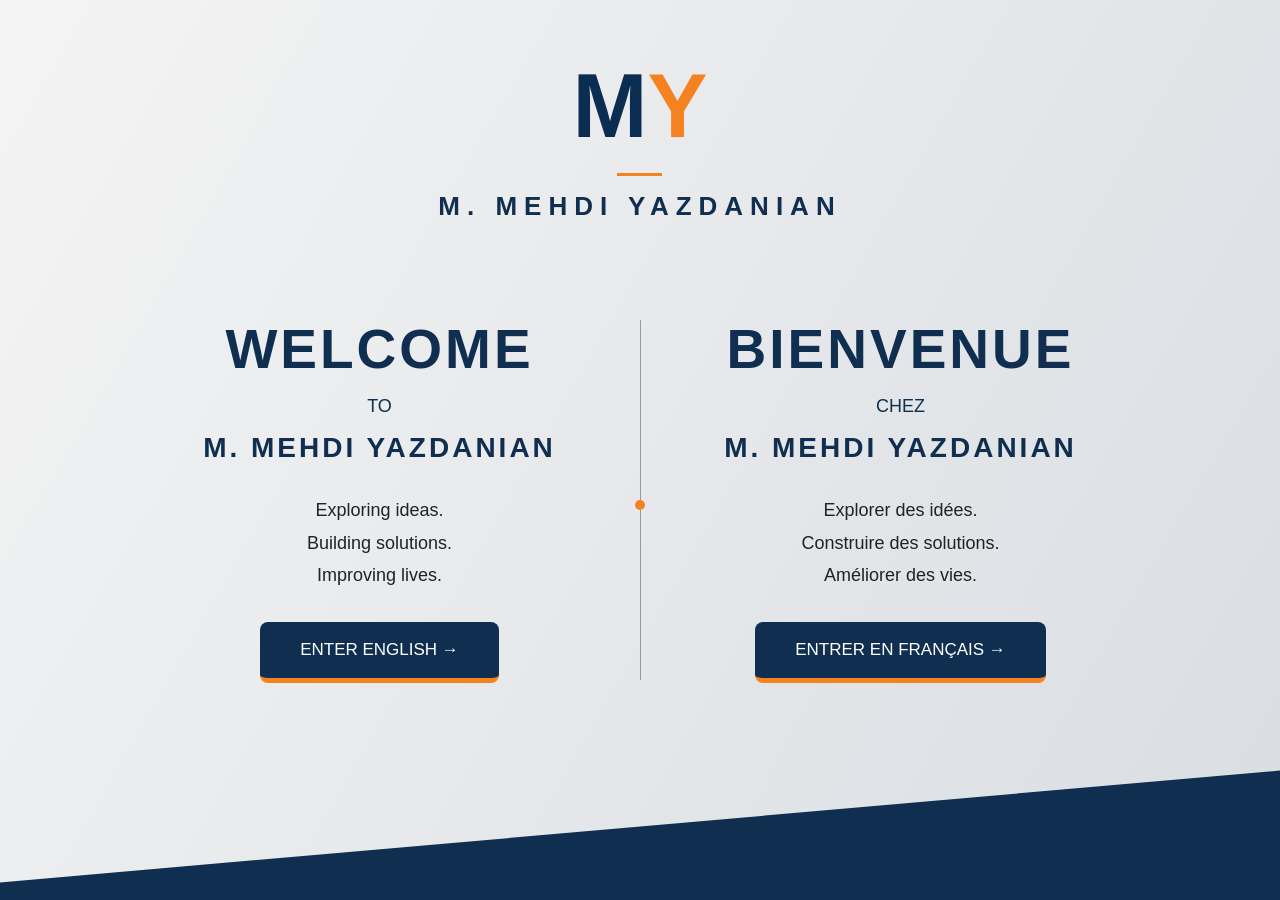
==== index.html @ 9c18f9da "Update index.html" ====
<!DOCTYPE html>
<html lang="en">

<head>

<meta charset="UTF-8">
<meta name="viewport" content="width=device-width, initial-scale=1.0">

<title>M. Mehdi Yazdanian | AI & Data Science</title>

<link rel="stylesheet" href="style.css">

</head>


<body>


<section class="cover">


    <!-- Background portrait -->
    <div class="portrait"></div>


    <!-- Logo -->
    <div class="logo">

        <span class="blue">M</span><span class="orange">Y</span>

        <div class="line"></div>

        <h1>M. MEHDI YAZDANIAN</h1>

    </div>



    <!-- Main content -->

    <div class="language-container">



        <!-- English -->

        <div class="language-box">


            <h2>
                WELCOME
            </h2>


            <div class="small-line">
                TO
            </div>


            <h3>
                M. MEHDI YAZDANIAN
            </h3>


            <p>
                Exploring ideas.<br>
                Building solutions.<br>
                Improving lives.
            </p>


            <a href="en/home.html">

                ENTER ENGLISH →

            </a>


        </div>




        <!-- Divider -->

        <div class="divider"></div>





        <!-- French -->

        <div class="language-box">


            <h2>
                BIENVENUE
            </h2>


            <div class="small-line">
                CHEZ
            </div>


            <h3>
                M. MEHDI YAZDANIAN
            </h3>


            <p>
                Explorer des idées.<br>
                Construire des solutions.<br>
                Améliorer des vies.
            </p>



            <a href="fr/home.html">

                ENTRER EN FRANÇAIS →

            </a>



        </div>



    </div>



    <!-- Bottom shape -->

    <div class="bottom-shape"></div>



</section>



</body>

</html>
---- style.css ----
* {

margin:0;
padding:0;
box-sizing:border-box;

}



body {

font-family:
"Segoe UI",
Arial,
sans-serif;

background:#eeeeee;

}



.cover {


height:100vh;

position:relative;

overflow:hidden;

display:flex;

justify-content:center;

align-items:center;


background:

linear-gradient(

120deg,

#f4f4f4,

#d9dde2

);


}



/* Portrait shadow */


.portrait {


position:absolute;


left:0;

bottom:0;


width:600px;

height:850px;


background-image:

url("images/profile.jpg");


background-size:cover;


background-position:center;


opacity:0.12;


filter:

grayscale(100%);


}




/* Logo */


.logo {


position:absolute;


top:55px;


text-align:center;


}


.logo span {


font-size:90px;

font-weight:900;


}


.blue {


color:#0b2d52;

}



.orange {


color:#f58220;

}



.line {


width:45px;

height:3px;

background:#f58220;

margin:15px auto;


}



.logo h1 {


font-size:26px;

letter-spacing:7px;

color:#102f50;


}





/* Languages */


.language-container {


display:flex;


align-items:center;


justify-content:center;


gap:70px;


margin-top:100px;


z-index:2;


}





.language-box {


width:380px;

text-align:center;


}



.language-box h2 {


font-size:55px;

letter-spacing:3px;


color:#102f50;


}



.small-line {


margin:15px;

color:#102f50;


font-size:18px;


}



.language-box h3 {


font-size:28px;


letter-spacing:3px;


color:#102f50;


}



.language-box p {


margin:30px 0;


font-size:18px;


line-height:1.8;


color:#222;


}



.language-box a {


display:inline-block;


padding:18px 40px;


background:#102f50;


color:white;


text-decoration:none;


font-size:17px;


border-radius:8px;


border-bottom:5px solid #f58220;


transition:0.3s;


}



.language-box a:hover {


transform:translateY(-5px);


background:#f58220;


}





/* Middle divider */


.divider {


height:360px;


width:1px;


background:#999;


position:relative;


}



.divider:after {


content:"";


position:absolute;


top:50%;


left:-5px;


width:10px;


height:10px;


background:#f58220;


border-radius:50%;


}






/* Bottom design */


.bottom-shape {


position:absolute;


bottom:-80px;


left:-50px;


width:120%;


height:160px;


background:#102f50;


transform:rotate(-5deg);


}






/* Mobile */


@media(max-width:900px){


.language-container{


flex-direction:column;


gap:20px;


}



.divider{


display:none;


}



.logo h1{


font-size:18px;


}



.language-box{


width:90%;


}



.language-box h2{


font-size:40px;


}



.portrait{


width:100%;


opacity:0.08;


}


}
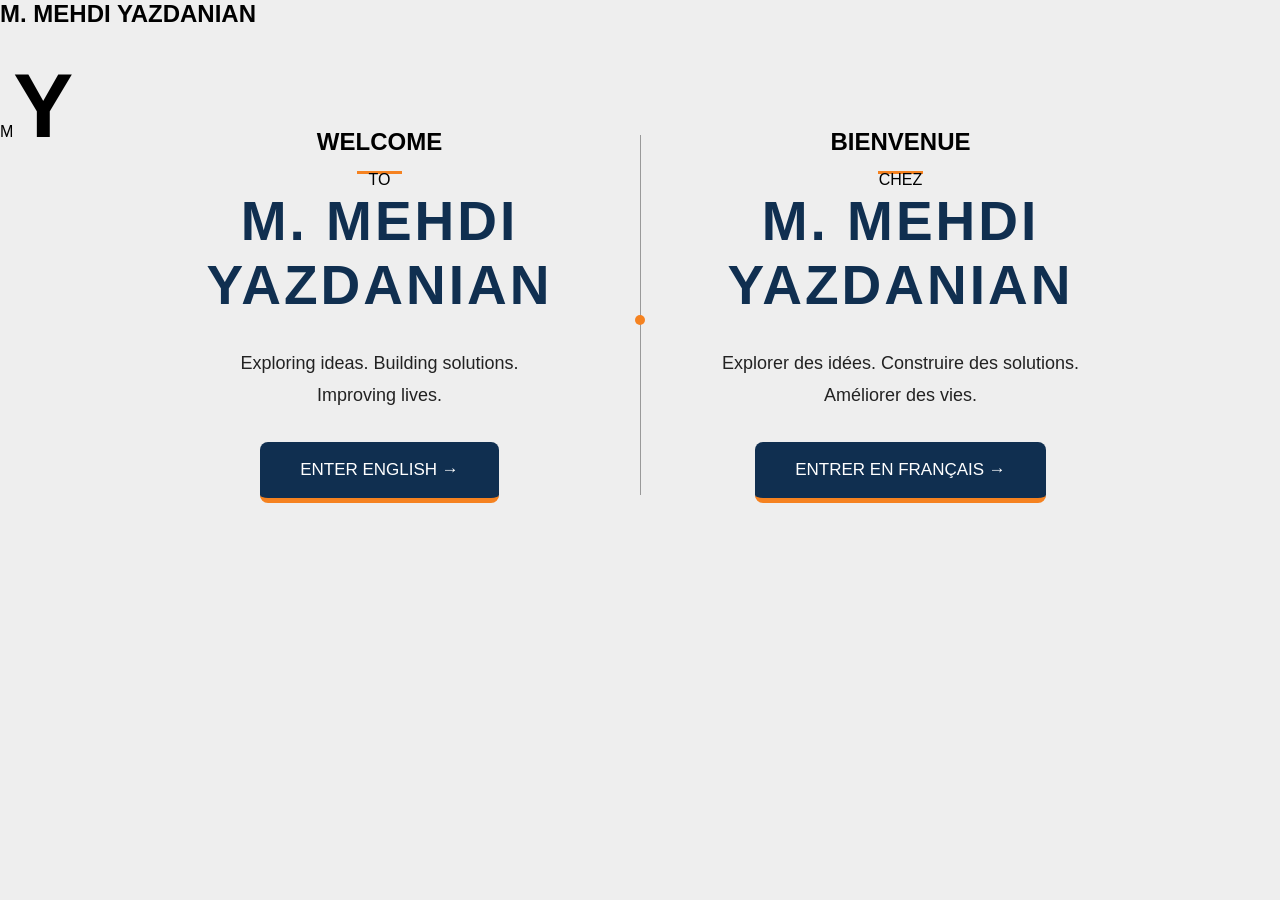
==== commit cca2994e: "Update index.html" ====
--- a/index.html
+++ b/index.html
@@ -2,147 +2,98 @@
 <html lang="en">
 
 <head>
+    <meta charset="UTF-8">
+    <meta name="viewport" content="width=device-width, initial-scale=1.0">
 
-<meta charset="UTF-8">
-<meta name="viewport" content="width=device-width, initial-scale=1.0">
+    <title>M. Mehdi Yazdanian</title>
 
-<title>M. Mehdi Yazdanian | AI & Data Science</title>
-
-<link rel="stylesheet" href="style.css">
-
+    <link rel="stylesheet" href="style.css">
 </head>
 
 
 <body>
 
+<section class="welcome-page">
 
-<section class="cover">
+    <div class="overlay"></div>
 
+    <div class="top-logo">
+        <div class="logo">
+            M<span>Y</span>
+        </div>
 
-    <!-- Background portrait -->
-    <div class="portrait"></div>
-
-
-    <!-- Logo -->
-    <div class="logo">
-
-        <span class="blue">M</span><span class="orange">Y</span>
-
-        <div class="line"></div>
-
-        <h1>M. MEHDI YAZDANIAN</h1>
-
+        <h2>M. MEHDI YAZDANIAN</h2>
     </div>
 
-
-
-    <!-- Main content -->
 
     <div class="language-container">
 
 
-
         <!-- English -->
-
         <div class="language-box">
 
+            <h1>WELCOME</h1>
 
-            <h2>
-                WELCOME
-            </h2>
-
-
-            <div class="small-line">
+            <div class="line">
+                <span></span>
                 TO
+                <span></span>
             </div>
 
 
-            <h3>
-                M. MEHDI YAZDANIAN
-            </h3>
-
+            <h2>M. MEHDI YAZDANIAN</h2>
 
             <p>
-                Exploring ideas.<br>
-                Building solutions.<br>
+                Exploring ideas. Building solutions.<br>
                 Improving lives.
             </p>
 
 
-            <a href="en/home.html">
-
+            <a href="english.html" class="button">
                 ENTER ENGLISH →
-
             </a>
-
 
         </div>
 
 
 
-
-        <!-- Divider -->
-
         <div class="divider"></div>
 
 
 
-
-
         <!-- French -->
-
         <div class="language-box">
 
+            <h1>BIENVENUE</h1>
 
-            <h2>
-                BIENVENUE
-            </h2>
-
-
-            <div class="small-line">
+            <div class="line">
+                <span></span>
                 CHEZ
+                <span></span>
             </div>
 
 
-            <h3>
-                M. MEHDI YAZDANIAN
-            </h3>
+            <h2>M. MEHDI YAZDANIAN</h2>
 
 
             <p>
-                Explorer des idées.<br>
-                Construire des solutions.<br>
+                Explorer des idées. Construire des solutions.<br>
                 Améliorer des vies.
             </p>
 
 
-
-            <a href="fr/home.html">
-
+            <a href="french.html" class="button">
                 ENTRER EN FRANÇAIS →
-
             </a>
 
-
-
         </div>
-
 
 
     </div>
 
 
-
-    <!-- Bottom shape -->
-
-    <div class="bottom-shape"></div>
-
-
-
 </section>
 
 
-
 </body>
-
 </html>
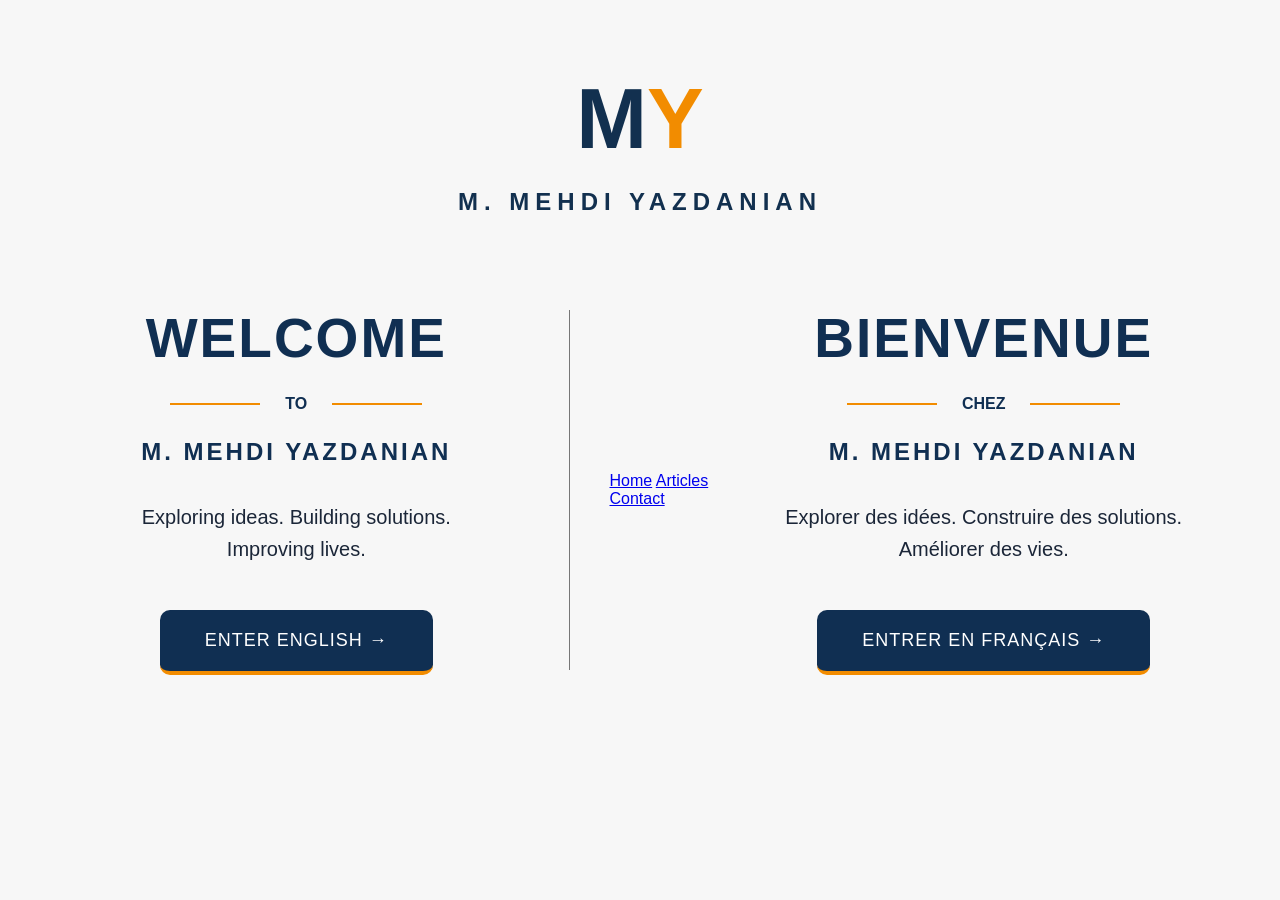
==== commit 46e00336: "Update index.html" ====
--- a/index.html
+++ b/index.html
@@ -59,7 +59,11 @@
 
         <div class="divider"></div>
 
-
+        <nav>
+            <a href="en/home.html">Home</a>
+            <a href="en/articles.html">Articles</a>
+            <a href="en/contact.html">Contact</a>
+        </nav>
 
         <!-- French -->
         <div class="language-box">
--- a/style.css
+++ b/style.css
@@ -1,144 +1,129 @@
 * {
-
-margin:0;
-padding:0;
-box-sizing:border-box;
-
-}
-
+    margin:0;
+    padding:0;
+    box-sizing:border-box;
+    font-family: Arial, Helvetica, sans-serif;
+}
 
 
 body {
-
-font-family:
-"Segoe UI",
-Arial,
-sans-serif;
-
-background:#eeeeee;
-
-}
-
-
-
-.cover {
-
-
-height:100vh;
-
-position:relative;
-
-overflow:hidden;
-
-display:flex;
-
-justify-content:center;
-
-align-items:center;
-
-
-background:
-
-linear-gradient(
-
-120deg,
-
-#f4f4f4,
-
-#d9dde2
-
-);
-
-
-}
-
-
-
-/* Portrait shadow */
-
-
-.portrait {
-
-
-position:absolute;
-
-
-left:0;
-
-bottom:0;
-
-
-width:600px;
-
-height:850px;
-
-
-background-image:
-
-url("images/profile.jpg");
-
-
-background-size:cover;
-
-
-background-position:center;
-
-
-opacity:0.12;
-
-
-filter:
-
-grayscale(100%);
-
-
-}
-
-
-
-
-/* Logo */
+    overflow:hidden;
+}
+
+
+.welcome-page {
+
+    height:100vh;
+    width:100%;
+
+    background-image:
+    url("images/profile-shadow.png");
+
+    background-size:cover;
+    background-position:center;
+
+    position:relative;
+
+    display:flex;
+    justify-content:center;
+    align-items:center;
+}
+
+
+
+.overlay {
+
+    position:absolute;
+
+    inset:0;
+
+    background:rgba(245,245,245,0.80);
+
+}
+
+
+
+.top-logo {
+
+    position:absolute;
+
+    top:70px;
+
+    text-align:center;
+
+    z-index:2;
+
+}
+
 
 
 .logo {
 
-
-position:absolute;
-
-
-top:55px;
-
-
-text-align:center;
-
-
-}
+    font-size:85px;
+
+    font-weight:900;
+
+    color:#12304f;
+
+}
+
 
 
 .logo span {
 
-
-font-size:90px;
-
-font-weight:900;
-
-
-}
-
-
-.blue {
-
-
-color:#0b2d52;
-
-}
-
-
-
-.orange {
-
-
-color:#f58220;
+    color:#f28c00;
+
+}
+
+
+
+.top-logo h2 {
+
+    letter-spacing:6px;
+
+    color:#12304f;
+
+    margin-top:20px;
+
+}
+
+
+
+.language-container {
+
+    z-index:2;
+
+    display:flex;
+
+    align-items:center;
+
+    justify-content:center;
+
+    width:90%;
+
+    margin-top:80px;
+
+}
+
+
+
+.language-box {
+
+    width:45%;
+
+    text-align:center;
+
+}
+
+
+
+.language-box h1 {
+
+    font-size:55px;
+
+    color:#102f52;
+
+    letter-spacing:2px;
 
 }
 
@@ -146,73 +131,31 @@
 
 .line {
 
-
-width:45px;
-
-height:3px;
-
-background:#f58220;
-
-margin:15px auto;
-
-
-}
-
-
-
-.logo h1 {
-
-
-font-size:26px;
-
-letter-spacing:7px;
-
-color:#102f50;
-
-
-}
-
-
-
-
-
-/* Languages */
-
-
-.language-container {
-
-
-display:flex;
-
-
-align-items:center;
-
-
-justify-content:center;
-
-
-gap:70px;
-
-
-margin-top:100px;
-
-
-z-index:2;
-
-
-}
-
-
-
-
-
-.language-box {
-
-
-width:380px;
-
-text-align:center;
-
+    display:flex;
+
+    align-items:center;
+
+    justify-content:center;
+
+    gap:25px;
+
+    margin:25px;
+
+    color:#102f52;
+
+    font-weight:bold;
+
+}
+
+
+
+.line span {
+
+    width:90px;
+
+    height:2px;
+
+    background:#f28c00;
 
 }
 
@@ -220,45 +163,9 @@
 
 .language-box h2 {
 
-
-font-size:55px;
-
-letter-spacing:3px;
-
-
-color:#102f50;
-
-
-}
-
-
-
-.small-line {
-
-
-margin:15px;
-
-color:#102f50;
-
-
-font-size:18px;
-
-
-}
-
-
-
-.language-box h3 {
-
-
-font-size:28px;
-
-
-letter-spacing:3px;
-
-
-color:#102f50;
-
+    color:#102f52;
+
+    letter-spacing:3px;
 
 }
 
@@ -266,231 +173,99 @@
 
 .language-box p {
 
-
-margin:30px 0;
-
-
-font-size:18px;
-
-
-line-height:1.8;
-
-
-color:#222;
-
-
-}
-
-
-
-.language-box a {
-
-
-display:inline-block;
-
-
-padding:18px 40px;
-
-
-background:#102f50;
-
-
-color:white;
-
-
-text-decoration:none;
-
-
-font-size:17px;
-
-
-border-radius:8px;
-
-
-border-bottom:5px solid #f58220;
-
-
-transition:0.3s;
-
-
-}
-
-
-
-.language-box a:hover {
-
-
-transform:translateY(-5px);
-
-
-background:#f58220;
-
-
-}
-
-
-
-
-
-/* Middle divider */
+    margin-top:35px;
+
+    font-size:20px;
+
+    line-height:1.6;
+
+    color:#1b2638;
+
+}
+
+
+
+.button {
+
+    display:inline-block;
+
+    margin-top:45px;
+
+    padding:20px 45px;
+
+    background:#102f52;
+
+    color:white;
+
+    text-decoration:none;
+
+    border-radius:10px;
+
+    font-size:18px;
+
+    letter-spacing:1px;
+
+    border-bottom:4px solid #f28c00;
+
+    transition:0.3s;
+
+}
+
+
+
+.button:hover {
+
+    background:#f28c00;
+
+    color:white;
+
+}
+
 
 
 .divider {
 
-
-height:360px;
-
-
-width:1px;
-
-
-background:#999;
-
-
-position:relative;
-
-
-}
-
-
-
-.divider:after {
-
-
-content:"";
-
-
-position:absolute;
-
-
-top:50%;
-
-
-left:-5px;
-
-
-width:10px;
-
-
-height:10px;
-
-
-background:#f58220;
-
-
-border-radius:50%;
-
-
-}
-
-
-
-
-
-
-/* Bottom design */
-
-
-.bottom-shape {
-
-
-position:absolute;
-
-
-bottom:-80px;
-
-
-left:-50px;
-
-
-width:120%;
-
-
-height:160px;
-
-
-background:#102f50;
-
-
-transform:rotate(-5deg);
-
-
-}
-
-
-
+    height:360px;
+
+    width:1px;
+
+    background:#777;
+
+    margin:0 40px;
+
+}
 
 
 
 /* Mobile */
 
-
 @media(max-width:900px){
 
-
 .language-container{
 
-
-flex-direction:column;
-
-
-gap:20px;
-
-
-}
-
+    flex-direction:column;
+
+}
+
+
+.language-box{
+
+    width:90%;
+
+}
 
 
 .divider{
 
-
-display:none;
-
-
-}
-
-
-
-.logo h1{
-
-
-font-size:18px;
-
-
-}
-
-
-
-.language-box{
-
-
-width:90%;
-
-
-}
-
-
-
-.language-box h2{
-
-
-font-size:40px;
-
-
-}
-
-
-
-.portrait{
-
-
-width:100%;
-
-
-opacity:0.08;
-
-
-}
-
-
-}
+    display:none;
+
+}
+
+
+.language-box h1{
+
+    font-size:40px;
+
+}
+
+}
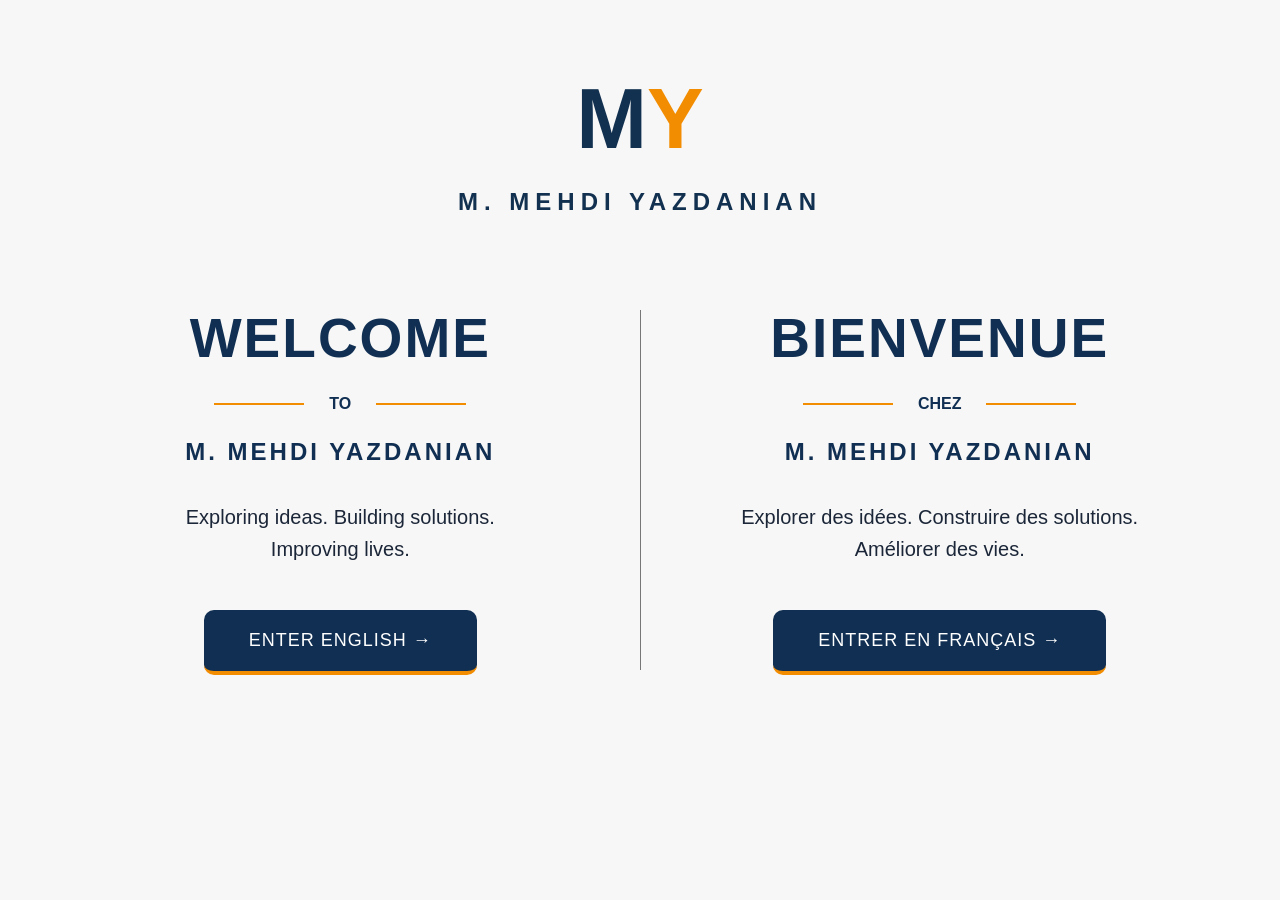
==== commit 4d6271b1: "Update index.html" ====
--- a/index.html
+++ b/index.html
@@ -59,11 +59,7 @@
 
         <div class="divider"></div>
 
-        <nav>
-            <a href="en/home.html">Home</a>
-            <a href="en/articles.html">Articles</a>
-            <a href="en/contact.html">Contact</a>
-        </nav>
+
 
         <!-- French -->
         <div class="language-box">
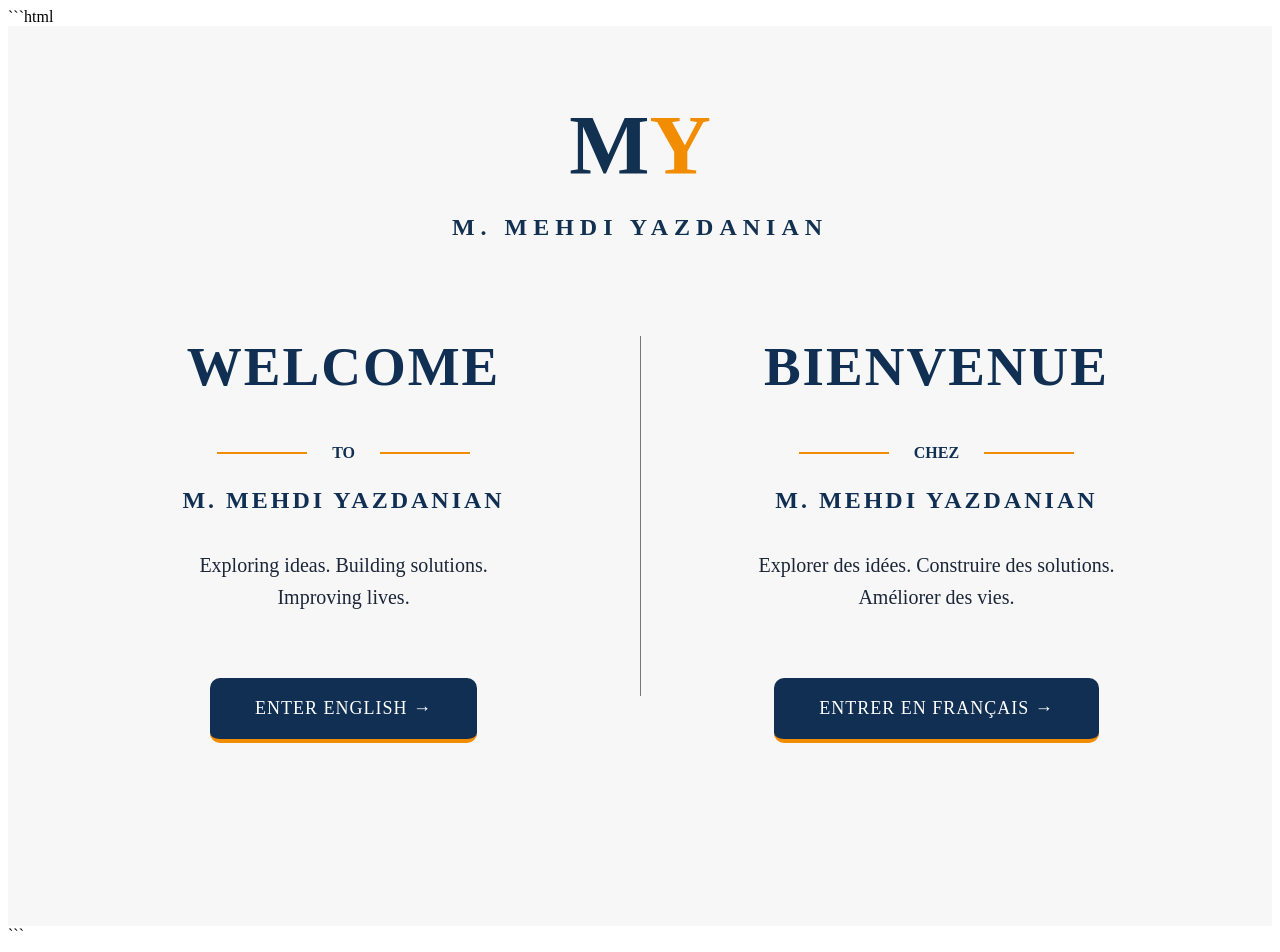
==== commit 0800367f: "Update index.html" ====
--- a/index.html
+++ b/index.html
@@ -1,47 +1,72 @@
+```html
 <!DOCTYPE html>
 <html lang="en">
 
 <head>
+
     <meta charset="UTF-8">
     <meta name="viewport" content="width=device-width, initial-scale=1.0">
 
     <title>M. Mehdi Yazdanian</title>
 
     <link rel="stylesheet" href="style.css">
+
 </head>
 
 
 <body>
 
+
 <section class="welcome-page">
+
 
     <div class="overlay"></div>
 
+
     <div class="top-logo">
+
         <div class="logo">
             M<span>Y</span>
         </div>
 
-        <h2>M. MEHDI YAZDANIAN</h2>
+        <h2>
+            M. MEHDI YAZDANIAN
+        </h2>
+
     </div>
+
 
 
     <div class="language-container">
 
 
         <!-- English -->
+
         <div class="language-box">
 
-            <h1>WELCOME</h1>
+
+            <h1>
+                WELCOME
+            </h1>
+
 
             <div class="line">
+
                 <span></span>
+
                 TO
+
                 <span></span>
+
             </div>
 
 
-            <h2>M. MEHDI YAZDANIAN</h2>
+
+            <h2>
+                M. MEHDI YAZDANIAN
+            </h2>
+
+
 
             <p>
                 Exploring ideas. Building solutions.<br>
@@ -49,11 +74,17 @@
             </p>
 
 
-            <a href="english.html" class="button">
+
+            <a href="en/home.html" class="button">
+
                 ENTER ENGLISH →
+
             </a>
 
+
         </div>
+
+
 
 
 
@@ -61,19 +92,35 @@
 
 
 
+
+
         <!-- French -->
+
+
         <div class="language-box">
 
-            <h1>BIENVENUE</h1>
+
+            <h1>
+                BIENVENUE
+            </h1>
+
 
             <div class="line">
+
                 <span></span>
+
                 CHEZ
+
                 <span></span>
+
             </div>
 
 
-            <h2>M. MEHDI YAZDANIAN</h2>
+
+            <h2>
+                M. MEHDI YAZDANIAN
+            </h2>
+
 
 
             <p>
@@ -82,18 +129,28 @@
             </p>
 
 
-            <a href="french.html" class="button">
+
+            <a href="fr/home.html" class="button">
+
                 ENTRER EN FRANÇAIS →
+
             </a>
 
+
         </div>
+
 
 
     </div>
 
 
+
 </section>
 
 
+
 </body>
+
 </html>
+```
+
--- a/style.css
+++ b/style.css
@@ -1,271 +1,460 @@
+```css
 * {
+
     margin:0;
     padding:0;
     box-sizing:border-box;
+
     font-family: Arial, Helvetica, sans-serif;
-}
+
+}
+
 
 
 body {
-    overflow:hidden;
-}
+
+    overflow-x:hidden;
+
+}
+
+
+
 
 
 .welcome-page {
 
+
     height:100vh;
+
     width:100%;
 
-    background-image:
-    url("images/profile-shadow.png");
+
+    background-image:url("images/profile-shadow.png");
+
 
     background-size:cover;
+
     background-position:center;
 
+
     position:relative;
 
+
     display:flex;
+
     justify-content:center;
+
     align-items:center;
-}
+
+
+}
+
+
+
 
 
 
 .overlay {
 
+
     position:absolute;
 
+
     inset:0;
 
+
     background:rgba(245,245,245,0.80);
 
-}
+
+}
+
+
+
+
 
 
 
 .top-logo {
 
+
     position:absolute;
 
+
     top:70px;
 
+
     text-align:center;
 
+
     z-index:2;
 
-}
+
+}
+
+
+
 
 
 
 .logo {
 
+
     font-size:85px;
 
+
     font-weight:900;
 
+
     color:#12304f;
 
-}
+
+}
+
+
+
 
 
 
 .logo span {
 
+
     color:#f28c00;
 
-}
+
+}
+
+
+
+
 
 
 
 .top-logo h2 {
 
+
     letter-spacing:6px;
 
+
     color:#12304f;
 
+
     margin-top:20px;
 
-}
+
+}
+
+
+
+
 
 
 
 .language-container {
 
+
     z-index:2;
 
+
     display:flex;
 
+
     align-items:center;
 
+
     justify-content:center;
 
+
     width:90%;
 
+
     margin-top:80px;
 
-}
+
+}
+
+
+
+
 
 
 
 .language-box {
 
+
     width:45%;
 
+
     text-align:center;
 
-}
+
+}
+
+
+
+
 
 
 
 .language-box h1 {
 
+
     font-size:55px;
 
+
     color:#102f52;
 
+
     letter-spacing:2px;
 
-}
+
+}
+
+
+
+
 
 
 
 .line {
 
+
     display:flex;
 
+
     align-items:center;
 
+
     justify-content:center;
 
+
     gap:25px;
 
+
     margin:25px;
 
+
     color:#102f52;
 
+
     font-weight:bold;
 
-}
+
+}
+
+
+
+
 
 
 
 .line span {
 
+
     width:90px;
 
+
     height:2px;
 
+
     background:#f28c00;
 
-}
+
+}
+
+
+
+
 
 
 
 .language-box h2 {
 
+
     color:#102f52;
 
+
     letter-spacing:3px;
 
-}
+
+}
+
+
+
+
 
 
 
 .language-box p {
 
+
     margin-top:35px;
 
+
     font-size:20px;
 
+
     line-height:1.6;
 
+
     color:#1b2638;
 
-}
+
+}
+
+
+
+
 
 
 
 .button {
 
+
     display:inline-block;
 
+
     margin-top:45px;
 
+
     padding:20px 45px;
 
+
     background:#102f52;
 
+
     color:white;
 
+
     text-decoration:none;
 
+
     border-radius:10px;
 
+
     font-size:18px;
 
+
     letter-spacing:1px;
 
+
     border-bottom:4px solid #f28c00;
 
+
     transition:0.3s;
 
-}
+
+}
+
+
+
+
 
 
 
 .button:hover {
 
+
     background:#f28c00;
 
+
     color:white;
 
-}
+
+}
+
+
+
+
 
 
 
 .divider {
 
+
     height:360px;
 
+
     width:1px;
 
+
     background:#777;
 
+
     margin:0 40px;
 
-}
-
-
-
-/* Mobile */
+
+}
+
+
+
+
+
+
+
 
 @media(max-width:900px){
 
+
+
 .language-container{
 
+
     flex-direction:column;
 
-}
+
+}
+
 
 
 .language-box{
 
+
     width:90%;
 
-}
+
+}
+
 
 
 .divider{
 
+
     display:none;
 
-}
+
+}
+
 
 
 .language-box h1{
 
+
     font-size:40px;
 
-}
-
-}
+
+}
+
+
+
+.top-logo{
+
+
+    top:30px;
+
+
+}
+
+
+
+.logo{
+
+
+    font-size:60px;
+
+
+}
+
+
+}
+```
+
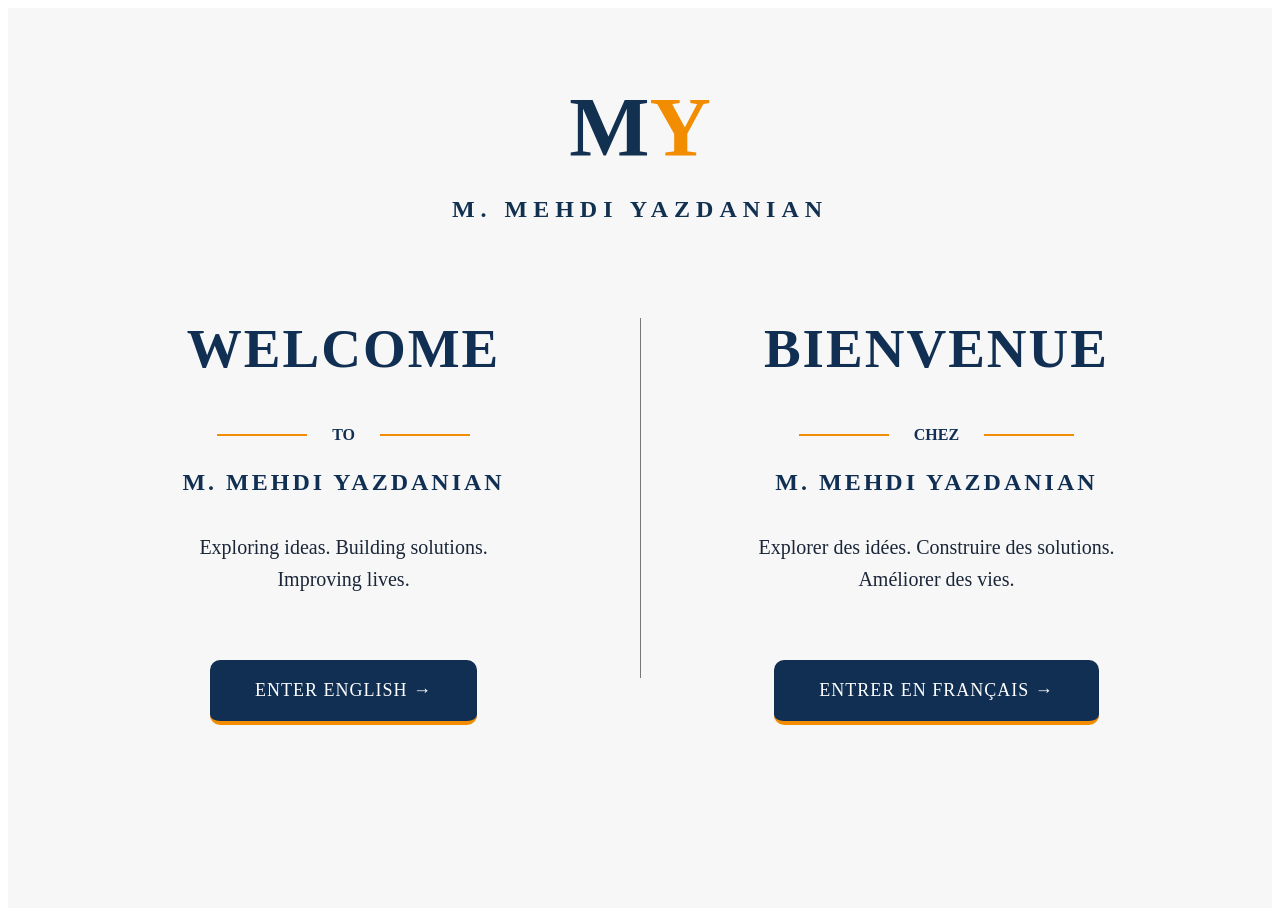
==== commit e6c3d5b5: "Update index.html" ====
--- a/index.html
+++ b/index.html
@@ -1,4 +1,4 @@
-```html
+
 <!DOCTYPE html>
 <html lang="en">
 
@@ -152,5 +152,5 @@
 </body>
 
 </html>
-```
 
+
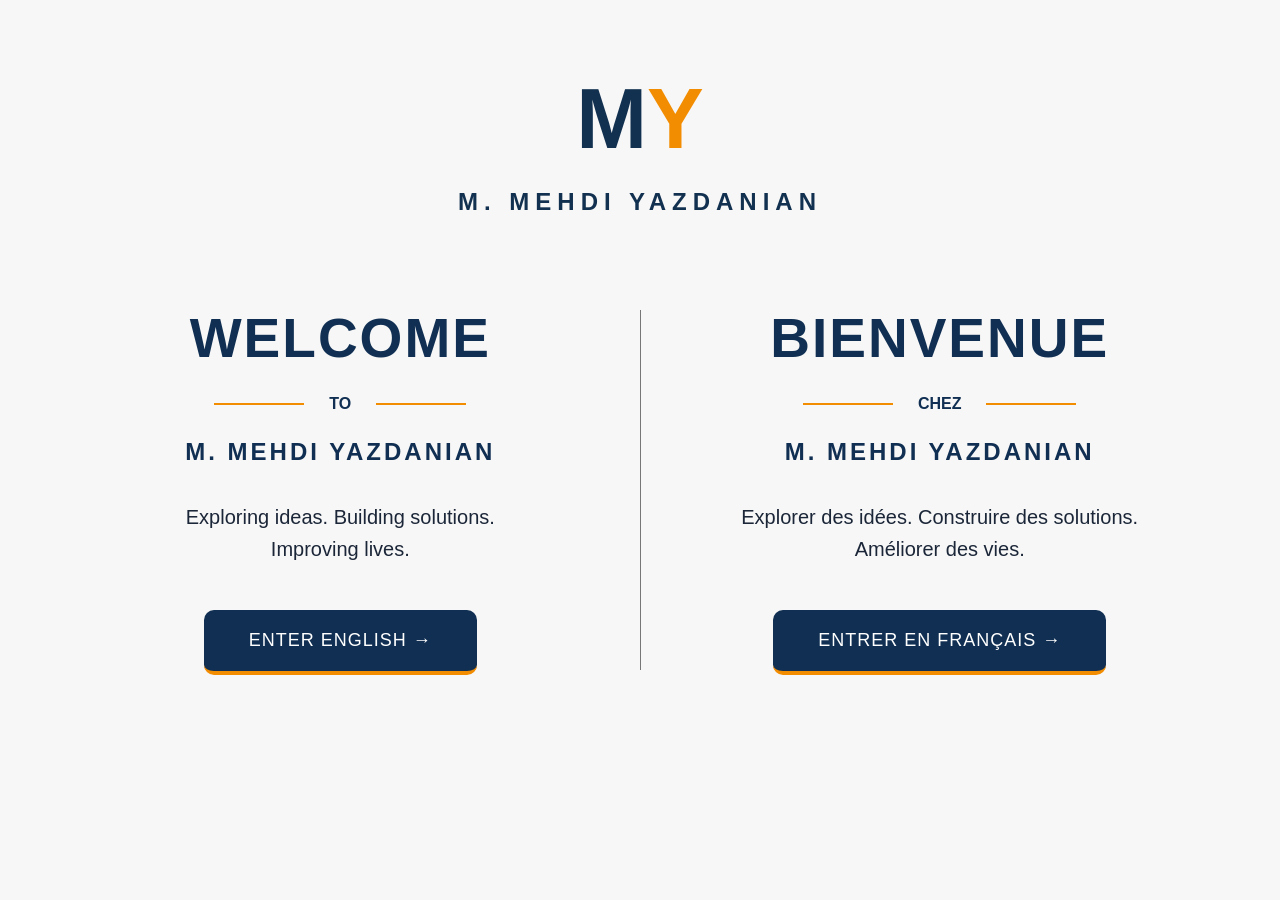
==== commit 6183d7db: "Update index.html" ====
--- a/index.html
+++ b/index.html
@@ -152,5 +152,3 @@
 </body>
 
 </html>
-
-
--- a/style.css
+++ b/style.css
@@ -1,4 +1,3 @@
-```css
 * {
 
     margin:0;
@@ -456,5 +455,4 @@
 
 
 }
-```
-
+
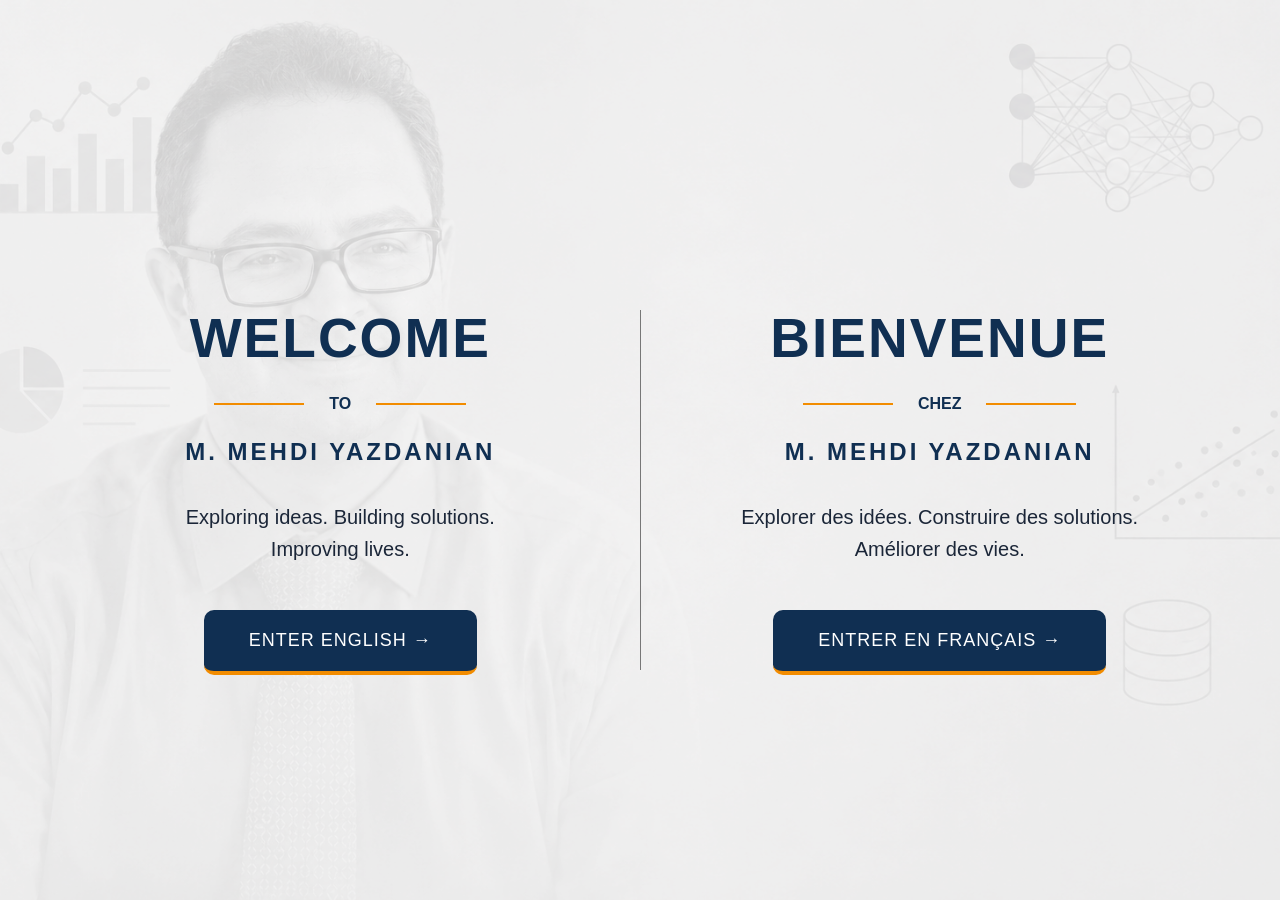
==== commit 779b5437: "Update index.html" ====
--- a/index.html
+++ b/index.html
@@ -23,7 +23,7 @@
     <div class="overlay"></div>
 
 
-    <div class="top-logo">
+    <!-- <div class="top-logo">
 
         <div class="logo">
             M<span>Y</span>
@@ -33,7 +33,7 @@
             M. MEHDI YAZDANIAN
         </h2>
 
-    </div>
+    </div> -->
 
 
 
--- a/style.css
+++ b/style.css
@@ -62,7 +62,7 @@
     inset:0;
 
 
-    background:rgba(245,245,245,0.80);
+    background:rgba(245,245,245,0.4);
 
 
 }
